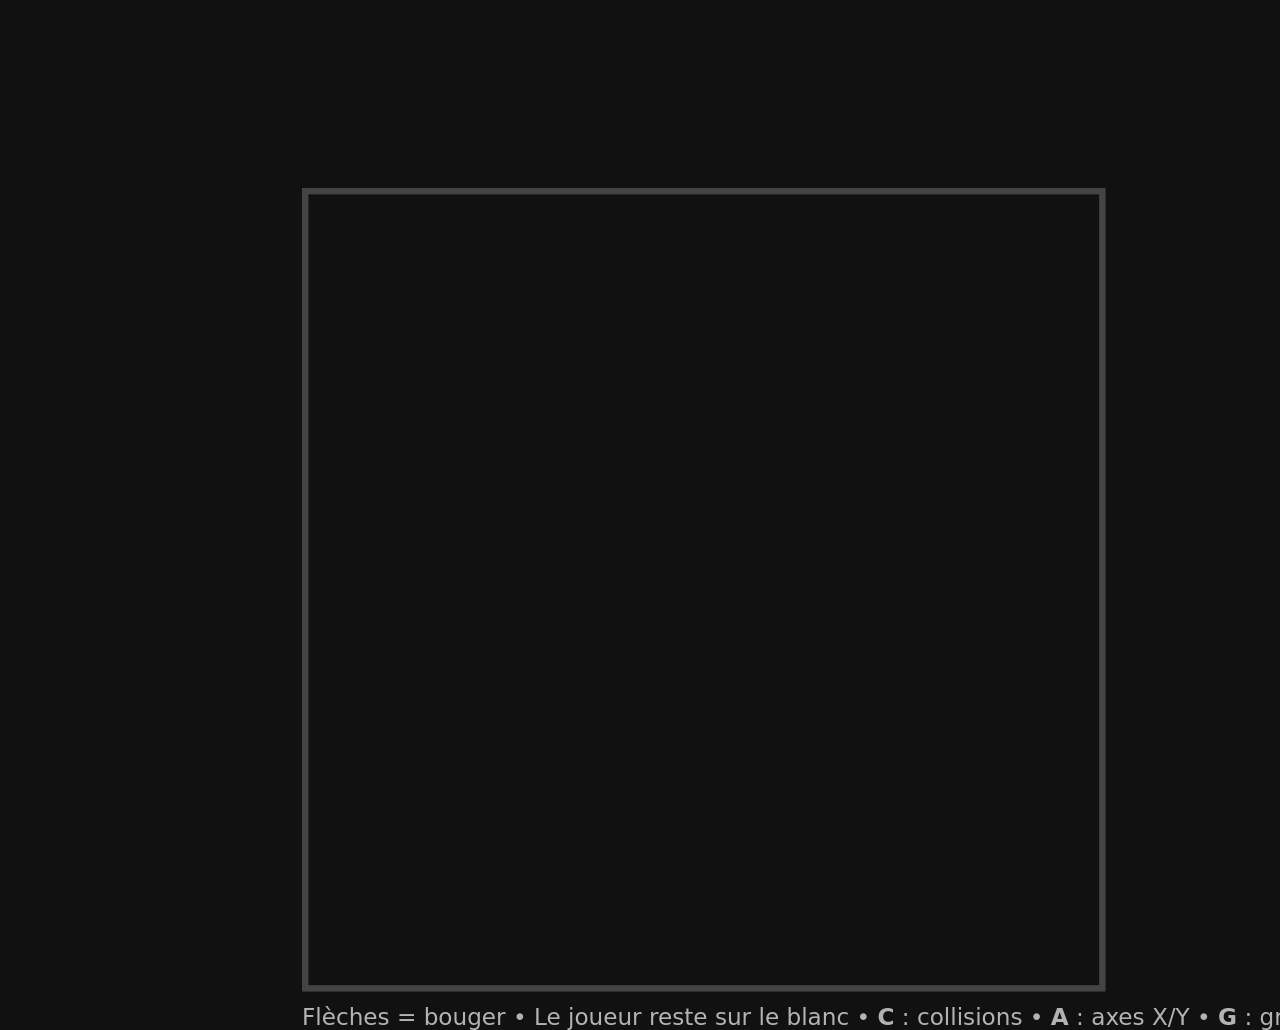
==== index.html @ ee104a18 "Create index.html" ====
<!DOCTYPE html>
<html lang="fr">
<head>
  <meta charset="UTF-8" />
  <meta name="viewport" content="width=device-width,initial-scale=1,maximum-scale=1,user-scalable=no"/>
  <title>Petit jeu vue du haut (collisions + patrouille + victoire/defaite)</title>
  <style>
    :root { --W: 500px; --H: 500px; }
    * { box-sizing: border-box; }
    body {
      margin: 0; background:#111; min-height:100vh;
      display:grid; place-items:center; color:#ddd; font-family:system-ui,sans-serif;
      /* évite les sélections/zooms intempestifs sur mobile */
      -webkit-user-select: none; user-select: none;
      touch-action: none;
    }

    /* --- Mise à l'échelle responsive --- */
    .wrapper { width:100vw; height:100vh; display:grid; place-items:center; }
    .scale-holder { transform-origin: top left; position: relative; }

    #game-area {
      width: var(--W); height: var(--H);
      background-image: url('carte.png');
      background-size: 100% 100%;
      position: relative; border: 4px solid #444; overflow: hidden;
    }
    .character {
      position: absolute; background-size: contain; background-repeat: no-repeat; background-position: center;
      will-change: transform;
    }
    #player { width: 50px; height: 50px; background-image: url('personnage.png'); }
    #bandit { width: 70px; height: 70px; background-image: url('bandits.png'); }

    /* Overlays debug */
    .overlay { position:absolute; inset:0; pointer-events:none; }
    #collision-preview { mix-blend-mode: screen; opacity:0; transition:opacity .15s; }
    #collision-preview.on { opacity:.85; }
    #axes { opacity:0; transition:opacity .15s; }
    #axes.on { opacity:.9; }
    #legend { margin-top:.5rem; opacity:.8; font-size:.9rem; text-align:center; }

    /* Modals */
    .modal-backdrop{
      position:absolute; inset:0; background:rgba(0,0,0,.6);
      display:none; align-items:center; justify-content:center; z-index:10;
    }
    .modal{
      width:min(420px, 92%);
      background:#1f1f1f; color:#eee; border:1px solid #333; border-radius:14px;
      padding:18px 16px; box-shadow:0 10px 30px rgba(0,0,0,.4);
    }
    .modal h3{ margin:0 0 8px; font-size:1.15rem; }
    .modal p{ margin:.5rem 0 1rem; line-height:1.3; }
    .modal .actions{ display:flex; gap:.5rem; justify-content:flex-end; }
    .btn{
      appearance:none; border:none; border-radius:10px; padding:10px 14px; cursor:pointer;
      background:#2e2e2e; color:#eee;
    }
    .btn.primary{ background:#2b6cb0; }
    .btn[href]{ text-decoration:none; display:inline-block; }
    .btn:focus{ outline:2px solid #6ca0ff; outline-offset:2px; }
    .show{ display:flex !important; }

    /* --- D-pad mobile --- */
    #mobile-controls{
      position:absolute; left:8px; bottom:8px; display:flex; gap:6px; z-index:5;
      user-select:none; touch-action:none;
    }
    .pad {
      width:54px; height:54px; border-radius:12px; border:1px solid #444;
      background:#222; color:#eee; font-size:22px; line-height:1;
      display:flex; align-items:center; justify-content:center;
    }
    @media (pointer:fine) { /* cache sur desktop/souris */
      #mobile-controls { display:none !important; }
    }
  </style>
</head>
<body>
  <div class="wrapper">
    <div id="scale-holder" class="scale-holder">
      <div id="game-area">
        <div id="player" class="character" aria-label="joueur"></div>
        <div id="bandit" class="character" aria-label="bandit"></div>

        <!-- Overlays -->
        <canvas id="collision-preview" class="overlay" width="500" height="500"></canvas>
        <canvas id="axes" class="overlay" width="500" height="500"></canvas>

        <!-- WIN MODAL -->
        <div id="win-wrap" class="modal-backdrop" role="dialog" aria-modal="true" aria-labelledby="win-title">
          <div class="modal">
            <h3 id="win-title">Congratulations!</h3>
            <p>
              You found the stone before the bandits caught you — you win!<br/>
              If you want to read the full story of the stone - La pierre -, click below to read the comic for free on this site.
              Feel free to visit our NFTs online shop!
            </p>
            <div class="actions">
              <a class="btn primary" target="_blank" rel="noopener"
                 href="https://louphi1987.github.io/Site_de_Louphi/">Visit the site</a>
              <button id="win-cancel" class="btn">Cancel</button>
            </div>
          </div>
        </div>

        <!-- LOSE MODAL -->
        <div id="lose-wrap" class="modal-backdrop" role="dialog" aria-modal="true" aria-labelledby="lose-title">
          <div class="modal">
            <h3 id="lose-title">You are trapped!</h3>
            <p>Try again!</p>
            <div class="actions">
              <button id="lose-restart" class="btn primary">Restart</button>
            </div>
          </div>
        </div>

        <!-- D-pad mobile -->
        <div id="mobile-controls" aria-label="mobile controls">
          <button class="pad" data-key="ArrowLeft">◀</button>
          <div style="display:flex;flex-direction:column;gap:6px;">
            <button class="pad" data-key="ArrowUp">▲</button>
            <button class="pad" data-key="ArrowDown">▼</button>
          </div>
          <button class="pad" data-key="ArrowRight">▶</button>
        </div>
      </div>

      <div id="legend">
        Flèches = bouger • Le joueur reste sur le blanc •
        <b>C</b> : collisions • <b>A</b> : axes X/Y • <b>G</b> : grille 50 px
      </div>
    </div>
  </div>

<script>
  // --- Mise à l'échelle responsive (affichage) ---
  const holder = document.getElementById('scale-holder');
  function fit(){
    const vw = window.innerWidth, vh = window.innerHeight;
    const scale = Math.min(vw/500, (vh)/560); // 500 jeu + ~60 légende
    holder.style.transform = `scale(${scale})`;
  }
  window.addEventListener('resize', fit);
  fit();

  const player  = document.getElementById('player');
  const bandit  = document.getElementById('bandit');
  const game    = document.getElementById('game-area');

  const preview = document.getElementById('collision-preview');
  const pctx    = preview.getContext('2d', { willReadFrequently:true });

  // Modals
  const winWrap  = document.getElementById('win-wrap');
  const winCancel= document.getElementById('win-cancel');
  const loseWrap = document.getElementById('lose-wrap');
  const loseBtn  = document.getElementById('lose-restart');

  const AREA_W = game.clientWidth, AREA_H = game.clientHeight;
  const PLAYER_W = player.clientWidth, PLAYER_H = player.clientHeight;
  const BANDIT_W = bandit.clientWidth, BANDIT_H = bandit.clientHeight;

  // --- RÉGLAGES ---
  // Spawn du joueur (coin haut-gauche du sprite)
  const SPAWN = { x: 48, y: 88 };

  // Patrouille horizontale du bandit (coordonnées CENTRE du bandit)
  const PATROL = { x1: 180, x2: 360, y: 430 }; // ajuste si besoin

  // Zone de victoire (rectangle près de la croix rouge)
  const GOAL = { x: 450, y: 365, w: 46, h: 110 };

  const playerSpeed = 3.5;
  const banditSpeed = 2;
  const whiteThreshold = 200;

  // --- ÉTATS ---
  let x = SPAWN.x, y = SPAWN.y; // joueur
  const clamp = (v,a,b)=>Math.max(a,Math.min(v,b));

  // conversion centre -> coin haut-gauche + clamp bords
  const targetLeft  = ()=> clamp(PATROL.x1 - BANDIT_W/2, 0, AREA_W - BANDIT_W);
  const targetRight = ()=> clamp(PATROL.x2 - BANDIT_W/2, 0, AREA_W - BANDIT_W);
  const targetY     = ()=> clamp(PATROL.y  - BANDIT_H/2, 0, AREA_H - BANDIT_H);

  let bx = targetLeft();
  let by = targetY();
  let bdir = 1; // +1 → droite, -1 → gauche

  const keys = new Set();
  let pixels = null, stride = AREA_W * 4;
  let gamePaused = false; // pour bloquer la boucle lors d'un modal

  // --- Touch controls (D-pad) ---
  const pads = document.querySelectorAll('.pad');
  function press(k){ keys.add(k); }
  function release(k){ keys.delete(k); }
  pads.forEach(btn=>{
    const k = btn.dataset.key;
    // tactile
    btn.addEventListener('touchstart', e=>{ e.preventDefault(); if(!gamePaused) press(k); }, {passive:false});
    btn.addEventListener('touchend',   e=>{ e.preventDefault(); release(k); }, {passive:false});
    btn.addEventListener('touchcancel',e=>{ e.preventDefault(); release(k); }, {passive:false});
    // clic (utile sur desktop pour tester)
    btn.addEventListener('mousedown', e=>{ e.preventDefault(); if(!gamePaused) press(k); });
    btn.addEventListener('mouseup',   e=>{ e.preventDefault(); release(k); });
    btn.addEventListener('mouseleave',e=>{ e.preventDefault(); release(k); });
  });

  // --- Charger carte collision ---
  const collImg = new Image();
  collImg.crossOrigin = 'anonymous';
  collImg.src = 'carte-collision.png';
  collImg.onload = () => {
    pctx.clearRect(0,0,AREA_W,AREA_H);
    pctx.drawImage(collImg, 0, 0, AREA_W, AREA_H);
    try {
      const img = pctx.getImageData(0,0,AREA_W,AREA_H);
      pixels = img.data; stride = AREA_W * 4;
    } catch(e){ pixels = null; }
    requestAnimationFrame(loop);
  };

  // --- Collisions utilitaires ---
  function isWhitePixel(px, py){
    if (px<0||py<0||px>=AREA_W||py>=AREA_H) return false;
    if (!pixels) return true;
    const i=(py|0)*stride+(px|0)*4;
    const r=pixels[i], g=pixels[i+1], b=pixels[i+2], a=pixels[i+3];
    return (r>=whiteThreshold && g>=whiteThreshold && b>=whiteThreshold && a>0);
  }
  function rectWalkable(nx, ny, w, h){
    const pts = [
      [nx+2, ny+2], [nx+w-3, ny+2], [nx+2, ny+h-3], [nx+w-3, ny+h-3],
      [nx+w/2, ny+2], [nx+w/2, ny+h-3], [nx+2, ny+h/2], [nx+w-3, ny+h/2],
      [nx+w/2, ny+h/2]
    ];
    for (const [px,py] of pts) if (!isWhitePixel(px,py)) return false;
    return true;
  }
  function tryMoveRect(curX, curY, w, h, oldX, oldY){
    if (rectWalkable(curX, curY, w, h)) return [curX, curY];
    if (rectWalkable(curX, oldY, w, h)) return [curX, oldY];
    if (rectWalkable(oldX, curY, w, h)) return [oldX, curY];
    return [oldX, oldY];
  }
  function rectsOverlap(ax,ay,aw,ah,bx,by,bw,bh){
    return ax < bx + bw && ax + aw > bx && ay < by + bh && ay + ah > by;
  }

  // --- Clavier + debug collisions (C) ---
  document.addEventListener('keydown', e=>{
    if (['ArrowUp','ArrowDown','ArrowLeft','ArrowRight'].includes(e.key)){
      e.preventDefault(); if(!gamePaused) keys.add(e.key);
    }
    if (e.key.toLowerCase()==='c') preview.classList.toggle('on');
    if (e.key.toLowerCase()==='a') toggleAxes();
    if (e.key.toLowerCase()==='g') toggleGrid();
  }, {passive:false});
  document.addEventListener('keyup', e=>keys.delete(e.key));

  // Fermeture modals
  winCancel.addEventListener('click', ()=>{ winWrap.classList.remove('show'); gamePaused=false; requestAnimationFrame(loop); });
  loseBtn.addEventListener('click', ()=>{
    loseWrap.classList.remove('show');
    // respawn joueur
    x = SPAWN.x; y = SPAWN.y;
    player.style.transform = `translate(${x}px, ${y}px)`;
    gamePaused=false; requestAnimationFrame(loop);
  });

  // --- Boucle ---
  let last = performance.now();
  function loop(now){
    if (gamePaused) return; // stop updates pendant un modal

    const dt = Math.min(32, now-last); last = now;

    // Joueur
    let nx = x, ny = y;
    if (keys.has('ArrowUp'))    ny -= playerSpeed;
    if (keys.has('ArrowDown'))  ny += playerSpeed;
    if (keys.has('ArrowLeft'))  nx -= playerSpeed;
    if (keys.has('ArrowRight')) nx += playerSpeed;
    nx = clamp(nx, 0, AREA_W-PLAYER_W);
    ny = clamp(ny, 0, AREA_H-PLAYER_H);
    [x,y] = tryMoveRect(nx, ny, PLAYER_W, PLAYER_H, x, y);
    player.style.transform = `translate(${x}px, ${y}px)`;

    // Victoire ? (entrée dans la zone)
    if (rectsOverlap(x,y,PLAYER_W,PLAYER_H, GOAL.x,GOAL.y,GOAL.w,GOAL.h)){
      winWrap.classList.add('show'); gamePaused=true;
      return; // on stoppe ici
    }

    // Bandit: patrouille horizontale simple
    const L = targetLeft(), R = targetRight(), TY = targetY();
    by = TY;

    let nbx = bx + bdir * banditSpeed;
    [bx, by] = tryMoveRect(nbx, by, BANDIT_W, BANDIT_H, bx, by);

    if (bdir > 0 && bx >= R - 1) { bx = R; bdir = -1; }
    if (bdir < 0 && bx <= L + 1) { bx = L; bdir =  1; }
    if (!rectWalkable(bx, by, BANDIT_W, BANDIT_H)) { bdir *= -1; }

    bandit.style.transform = `translate(${bx}px, ${by}px)`;

    // Défaite ? (collision joueur ↔ bandit)
    if (rectsOverlap(x,y,PLAYER_W,PLAYER_H, bx,by,BANDIT_W,BANDIT_H)){
      loseWrap.classList.add('show'); gamePaused=true;
      return;
    }

    requestAnimationFrame(loop);
  }

  // position initiale visible
  player.style.transform = `translate(${x}px, ${y}px)`;
  bandit.style.transform = `translate(${bx}px, ${by}px)`;

  // ------- Axes/Grille (facultatif) -------
  const axesCv  = document.getElementById('axes');
  const actx    = axesCv.getContext('2d');
  let showAxes=false, showGrid=false;
  function drawAxes(){
    actx.clearRect(0,0,AREA_W,AREA_H);
    if (showGrid){
      actx.globalAlpha = .35; actx.lineWidth = 1; actx.strokeStyle='#888';
      for (let i=50;i<AREA_W;i+=50){ actx.beginPath(); actx.moveTo(i,0); actx.lineTo(i,AREA_H); actx.stroke();
                                     actx.beginPath(); actx.moveTo(0,i); actx.lineTo(AREA_W,i); actx.stroke(); }
      actx.globalAlpha = 1;
    }
    if (showAxes){
      actx.strokeStyle='#fff'; actx.lineWidth=2;
      actx.beginPath(); actx.moveTo(0, AREA_H-1); actx.lineTo(AREA_W, AREA_H-1); actx.stroke(); // X
      actx.beginPath(); actx.moveTo(1, 0); actx.lineTo(1, AREA_H); actx.stroke(); // Y
      actx.fillStyle='#fff'; actx.font='10px system-ui';
      for (let i=0;i<=500;i+=50){
        actx.beginPath(); actx.moveTo(i, AREA_H-6); actx.lineTo(i, AREA_H); actx.stroke(); actx.fillText(String(i), Math.max(0,i-8), AREA_H-8);
        actx.beginPath(); actx.moveTo(0, i); actx.lineTo(6, i); actx.stroke(); if (i>0) actx.fillText(String(i), 8, Math.min(AREA_H-2, i+10));
      }
    }
    axesCv.classList.toggle('on', showAxes||showGrid);
  }
  function toggleAxes(){ showAxes=!showAxes; drawAxes(); }
  function toggleGrid(){ showGrid=!showGrid; drawAxes(); }
  drawAxes();
</script>
</body>
</html>
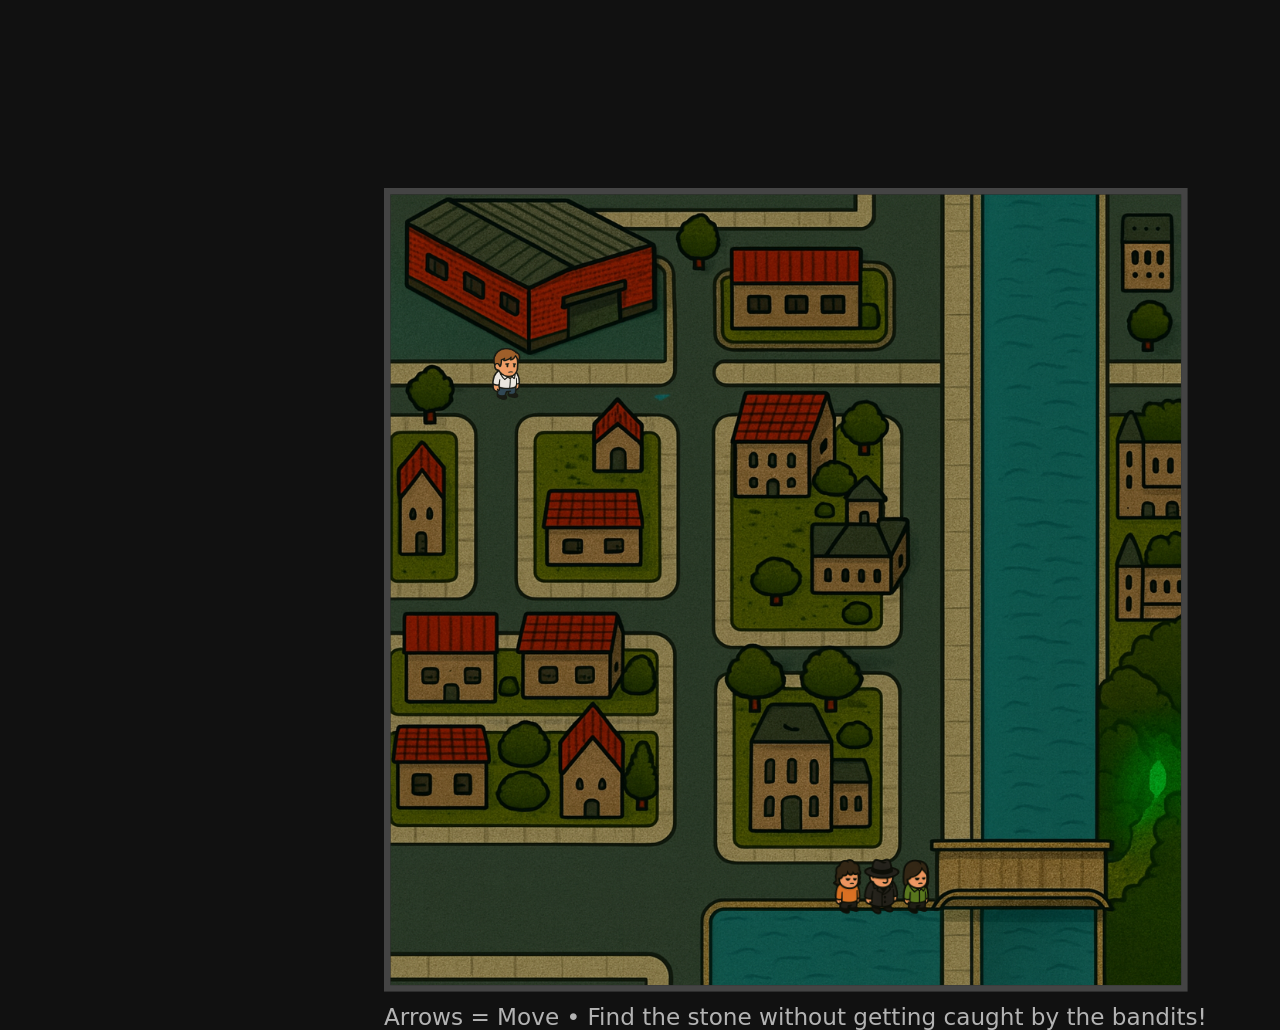
==== commit 91a27ce7: "Update index.html Goals changed" ====
--- a/index.html
+++ b/index.html
@@ -128,8 +128,7 @@
       </div>
 
       <div id="legend">
-        Flèches = bouger • Le joueur reste sur le blanc •
-        <b>C</b> : collisions • <b>A</b> : axes X/Y • <b>G</b> : grille 50 px
+        Arrows = Move • Find the stone without getting caught by the bandits!
       </div>
     </div>
   </div>
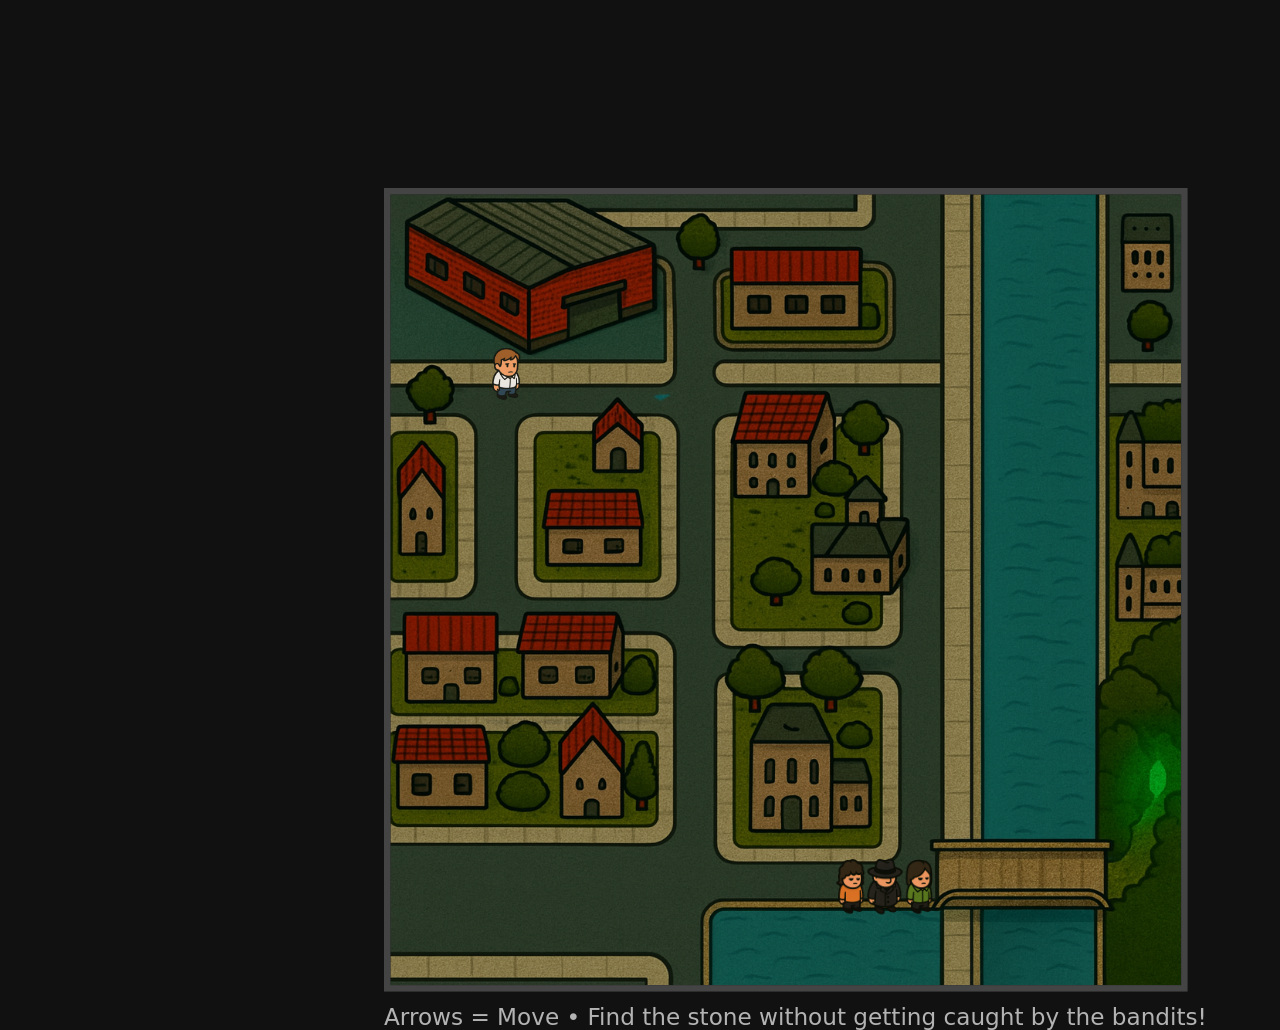
==== commit 24f74fcb: "Update index.html Change title" ====
--- a/index.html
+++ b/index.html
@@ -3,7 +3,7 @@
 <head>
   <meta charset="UTF-8" />
   <meta name="viewport" content="width=device-width,initial-scale=1,maximum-scale=1,user-scalable=no"/>
-  <title>Petit jeu vue du haut (collisions + patrouille + victoire/defaite)</title>
+  <title>Loufisartgame - La pierre (The stone)</title>
   <style>
     :root { --W: 500px; --H: 500px; }
     * { box-sizing: border-box; }
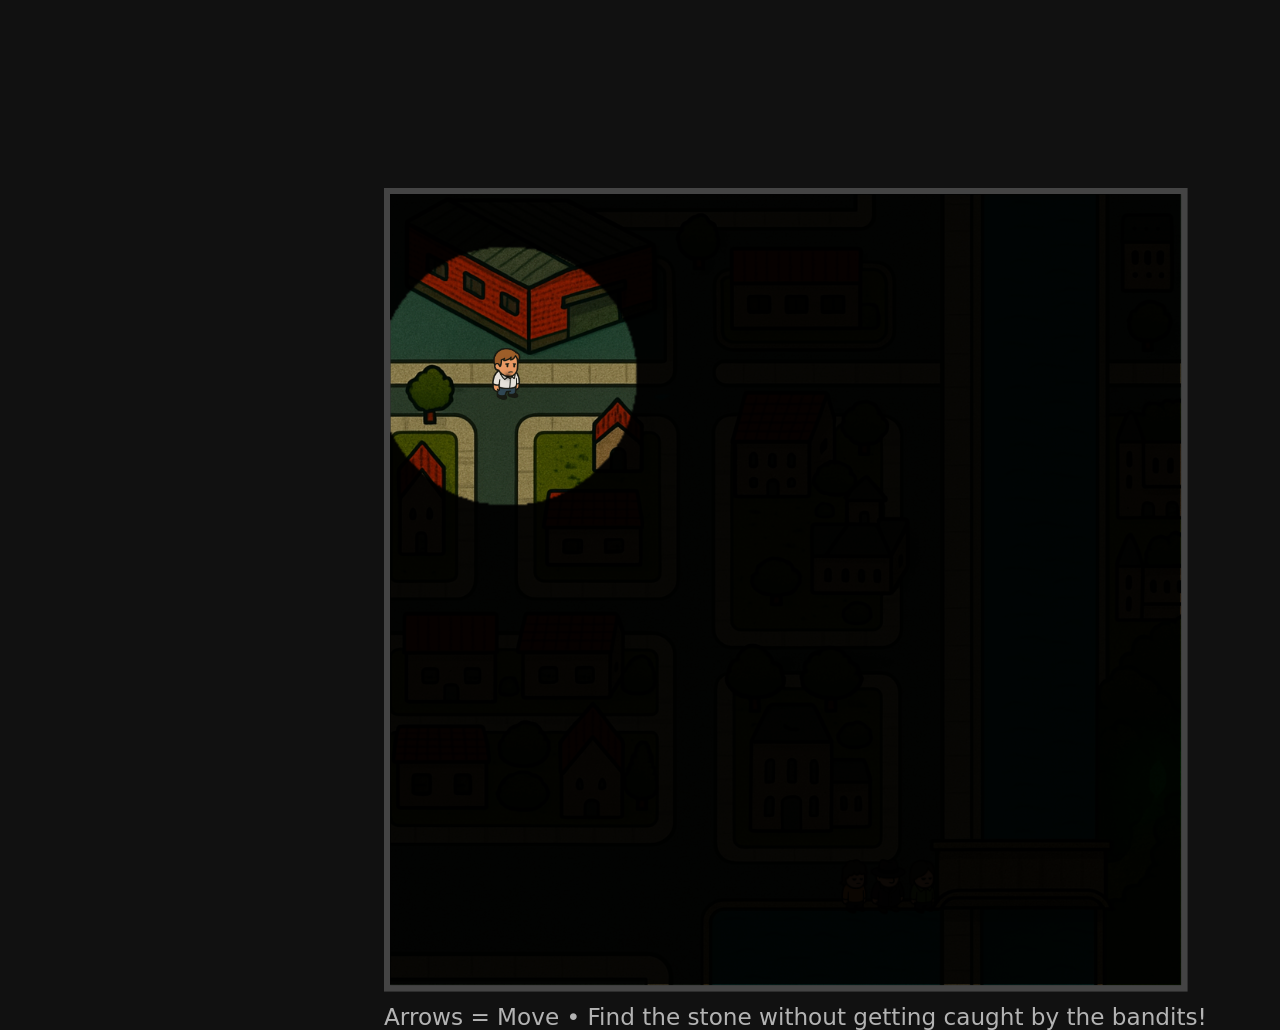
==== commit 34689bb4: "Update index.html" ====
--- a/index.html
+++ b/index.html
@@ -3,78 +3,201 @@
 <head>
   <meta charset="UTF-8" />
   <meta name="viewport" content="width=device-width,initial-scale=1,maximum-scale=1,user-scalable=no"/>
-  <title>Loufisartgame - La pierre (The stone)</title>
+  <title>Loufisartgame - La pierre</title>
   <style>
-    :root { --W: 500px; --H: 500px; }
-    * { box-sizing: border-box; }
-    body {
-      margin: 0; background:#111; min-height:100vh;
-      display:grid; place-items:center; color:#ddd; font-family:system-ui,sans-serif;
-      /* évite les sélections/zooms intempestifs sur mobile */
-      -webkit-user-select: none; user-select: none;
-      touch-action: none;
-    }
-
-    /* --- Mise à l'échelle responsive --- */
-    .wrapper { width:100vw; height:100vh; display:grid; place-items:center; }
-    .scale-holder { transform-origin: top left; position: relative; }
-
-    #game-area {
-      width: var(--W); height: var(--H);
-      background-image: url('carte.png');
-      background-size: 100% 100%;
-      position: relative; border: 4px solid #444; overflow: hidden;
-    }
-    .character {
-      position: absolute; background-size: contain; background-repeat: no-repeat; background-position: center;
-      will-change: transform;
-    }
-    #player { width: 50px; height: 50px; background-image: url('personnage.png'); }
-    #bandit { width: 70px; height: 70px; background-image: url('bandits.png'); }
-
-    /* Overlays debug */
-    .overlay { position:absolute; inset:0; pointer-events:none; }
-    #collision-preview { mix-blend-mode: screen; opacity:0; transition:opacity .15s; }
-    #collision-preview.on { opacity:.85; }
-    #axes { opacity:0; transition:opacity .15s; }
-    #axes.on { opacity:.9; }
-    #legend { margin-top:.5rem; opacity:.8; font-size:.9rem; text-align:center; }
-
-    /* Modals */
-    .modal-backdrop{
-      position:absolute; inset:0; background:rgba(0,0,0,.6);
-      display:none; align-items:center; justify-content:center; z-index:10;
-    }
-    .modal{
-      width:min(420px, 92%);
-      background:#1f1f1f; color:#eee; border:1px solid #333; border-radius:14px;
-      padding:18px 16px; box-shadow:0 10px 30px rgba(0,0,0,.4);
-    }
-    .modal h3{ margin:0 0 8px; font-size:1.15rem; }
-    .modal p{ margin:.5rem 0 1rem; line-height:1.3; }
-    .modal .actions{ display:flex; gap:.5rem; justify-content:flex-end; }
-    .btn{
-      appearance:none; border:none; border-radius:10px; padding:10px 14px; cursor:pointer;
-      background:#2e2e2e; color:#eee;
-    }
-    .btn.primary{ background:#2b6cb0; }
-    .btn[href]{ text-decoration:none; display:inline-block; }
-    .btn:focus{ outline:2px solid #6ca0ff; outline-offset:2px; }
-    .show{ display:flex !important; }
-
-    /* --- D-pad mobile --- */
-    #mobile-controls{
-      position:absolute; left:8px; bottom:8px; display:flex; gap:6px; z-index:5;
-      user-select:none; touch-action:none;
-    }
-    .pad {
-      width:54px; height:54px; border-radius:12px; border:1px solid #444;
-      background:#222; color:#eee; font-size:22px; line-height:1;
-      display:flex; align-items:center; justify-content:center;
-    }
-    @media (pointer:fine) { /* cache sur desktop/souris */
-      #mobile-controls { display:none !important; }
-    }
+  :root {
+    --W: 500px;
+    --H: 500px;
+  }
+
+  * {
+    box-sizing: border-box;
+  }
+
+  body {
+    margin: 0;
+    background: #111;
+    min-height: 100vh;
+    display: grid;
+    place-items: center;
+    color: #ddd;
+    font-family: system-ui, sans-serif;
+    -webkit-user-select: none;
+    user-select: none;
+    touch-action: none;
+  }
+
+  .wrapper {
+    width: 100vw;
+    height: 100vh;
+    display: grid;
+    place-items: center;
+  }
+
+  .scale-holder {
+    transform-origin: top left;
+    position: relative;
+  }
+
+  #game-area {
+    width: var(--W);
+    height: var(--H);
+    background-image: url('carte.png');
+    background-size: 100% 100%;
+    position: relative;
+    border: 4px solid #444;
+    overflow: hidden;
+  }
+
+  .character {
+    position: absolute;
+    background-size: contain;
+    background-repeat: no-repeat;
+    background-position: center;
+    will-change: transform;
+  }
+
+  #player {
+    width: 50px;
+    height: 50px;
+    background-image: url('personnage.png');
+  }
+
+  #bandit {
+    width: 70px;
+    height: 70px;
+    background-image: url('bandits.png');
+  }
+
+  /* --- Brouillard de guerre --- */
+  #fog {
+    position: absolute;
+    inset: 0;
+    width: 100%;
+    height: 100%;
+    z-index: 6; /* au-dessus de la carte et des sprites */
+    pointer-events: none;
+  }
+
+  /* Overlays debug */
+  .overlay {
+    position: absolute;
+    inset: 0;
+    pointer-events: none;
+  }
+
+  #collision-preview {
+    mix-blend-mode: screen;
+    opacity: 0;
+    transition: opacity .15s;
+  }
+
+  #collision-preview.on { opacity: .85; }
+
+  #axes {
+    opacity: 0;
+    transition: opacity .15s;
+  }
+
+  #axes.on { opacity: .9; }
+
+  #legend {
+    margin-top: .5rem;
+    opacity: .8;
+    font-size: .9rem;
+    text-align: center;
+  }
+
+  /* Modals */
+  .modal-backdrop {
+    position: absolute;
+    inset: 0;
+    background: rgba(0, 0, 0, .6);
+    display: none;
+    align-items: center;
+    justify-content: center;
+    z-index: 10;
+  }
+
+  .modal {
+    width: min(420px, 92%);
+    background: #1f1f1f;
+    color: #eee;
+    border: 1px solid #333;
+    border-radius: 14px;
+    padding: 18px 16px;
+    box-shadow: 0 10px 30px rgba(0, 0, 0, .4);
+  }
+
+  .modal h3 {
+    margin: 0 0 8px;
+    font-size: 1.15rem;
+  }
+
+  .modal p {
+    margin: .5rem 0 1rem;
+    line-height: 1.3;
+  }
+
+  .modal .actions {
+    display: flex;
+    gap: .5rem;
+    justify-content: flex-end;
+  }
+
+  .btn {
+    appearance: none;
+    border: none;
+    border-radius: 10px;
+    padding: 10px 14px;
+    cursor: pointer;
+    background: #2e2e2e;
+    color: #eee;
+  }
+
+  .btn.primary { background: #2b6cb0; }
+
+  .btn[href] {
+    text-decoration: none;
+    display: inline-block;
+  }
+
+  .btn:focus {
+    outline: 2px solid #6ca0ff;
+    outline-offset: 2px;
+  }
+
+  .show { display: flex !important; }
+
+  /* --- D-pad mobile --- */
+  #mobile-controls {
+    position: absolute;
+    left: 8px;
+    bottom: 8px;
+    display: flex;
+    gap: 6px;
+    z-index: 5;
+    user-select: none;
+    touch-action: none;
+  }
+
+  .pad {
+    width: 54px;
+    height: 54px;
+    border-radius: 12px;
+    border: 1px solid #444;
+    background: #222;
+    color: #eee;
+    font-size: 22px;
+    line-height: 1;
+    display: flex;
+    align-items: center;
+    justify-content: center;
+  }
+
+  @media (pointer: fine) {
+    #mobile-controls { display: none !important; }
+  }
   </style>
 </head>
 <body>
@@ -84,31 +207,32 @@
         <div id="player" class="character" aria-label="joueur"></div>
         <div id="bandit" class="character" aria-label="bandit"></div>
 
+        <!-- Canvas du brouillard -->
+        <canvas id="fog" width="500" height="500"></canvas>
+
         <!-- Overlays -->
         <canvas id="collision-preview" class="overlay" width="500" height="500"></canvas>
         <canvas id="axes" class="overlay" width="500" height="500"></canvas>
 
         <!-- WIN MODAL -->
-        <div id="win-wrap" class="modal-backdrop" role="dialog" aria-modal="true" aria-labelledby="win-title">
+        <div id="win-wrap" class="modal-backdrop" role="dialog" aria-modal="true">
           <div class="modal">
-            <h3 id="win-title">Congratulations!</h3>
+            <h3>Congratulations!</h3>
             <p>
               You found the stone before the bandits caught you — you win!<br/>
-              If you want to read the full story of the stone - La pierre -, click below to read the comic for free on this site.
-              Feel free to visit our NFTs online shop!
+              Click below to read the comic for free on the website.
             </p>
             <div class="actions">
-              <a class="btn primary" target="_blank" rel="noopener"
-                 href="https://louphi1987.github.io/Site_de_Louphi/">Visit the site</a>
+              <a class="btn primary" target="_blank" href="https://louphi1987.github.io/Site_de_Louphi/">Visit the site</a>
               <button id="win-cancel" class="btn">Cancel</button>
             </div>
           </div>
         </div>
 
         <!-- LOSE MODAL -->
-        <div id="lose-wrap" class="modal-backdrop" role="dialog" aria-modal="true" aria-labelledby="lose-title">
+        <div id="lose-wrap" class="modal-backdrop" role="dialog" aria-modal="true">
           <div class="modal">
-            <h3 id="lose-title">You are trapped!</h3>
+            <h3>You are trapped!</h3>
             <p>Try again!</p>
             <div class="actions">
               <button id="lose-restart" class="btn primary">Restart</button>
@@ -117,7 +241,7 @@
         </div>
 
         <!-- D-pad mobile -->
-        <div id="mobile-controls" aria-label="mobile controls">
+        <div id="mobile-controls">
           <button class="pad" data-key="ArrowLeft">◀</button>
           <div style="display:flex;flex-direction:column;gap:6px;">
             <button class="pad" data-key="ArrowUp">▲</button>
@@ -134,11 +258,11 @@
   </div>
 
 <script>
-  // --- Mise à l'échelle responsive (affichage) ---
+  // --- Mise à l'échelle responsive ---
   const holder = document.getElementById('scale-holder');
   function fit(){
     const vw = window.innerWidth, vh = window.innerHeight;
-    const scale = Math.min(vw/500, (vh)/560); // 500 jeu + ~60 légende
+    const scale = Math.min(vw/500, (vh)/560);
     holder.style.transform = `scale(${scale})`;
   }
   window.addEventListener('resize', fit);
@@ -161,54 +285,64 @@
   const PLAYER_W = player.clientWidth, PLAYER_H = player.clientHeight;
   const BANDIT_W = bandit.clientWidth, BANDIT_H = bandit.clientHeight;
 
-  // --- RÉGLAGES ---
-  // Spawn du joueur (coin haut-gauche du sprite)
   const SPAWN = { x: 48, y: 88 };
-
-  // Patrouille horizontale du bandit (coordonnées CENTRE du bandit)
-  const PATROL = { x1: 180, x2: 360, y: 430 }; // ajuste si besoin
-
-  // Zone de victoire (rectangle près de la croix rouge)
+  const PATROL = { x1: 180, x2: 360, y: 430 };
   const GOAL = { x: 450, y: 365, w: 46, h: 110 };
 
   const playerSpeed = 3.5;
   const banditSpeed = 2;
   const whiteThreshold = 200;
 
-  // --- ÉTATS ---
-  let x = SPAWN.x, y = SPAWN.y; // joueur
+  let x = SPAWN.x, y = SPAWN.y;
   const clamp = (v,a,b)=>Math.max(a,Math.min(v,b));
 
-  // conversion centre -> coin haut-gauche + clamp bords
   const targetLeft  = ()=> clamp(PATROL.x1 - BANDIT_W/2, 0, AREA_W - BANDIT_W);
   const targetRight = ()=> clamp(PATROL.x2 - BANDIT_W/2, 0, AREA_W - BANDIT_W);
   const targetY     = ()=> clamp(PATROL.y  - BANDIT_H/2, 0, AREA_H - BANDIT_H);
 
-  let bx = targetLeft();
-  let by = targetY();
-  let bdir = 1; // +1 → droite, -1 → gauche
+  let bx = targetLeft(), by = targetY(), bdir = 1;
 
   const keys = new Set();
   let pixels = null, stride = AREA_W * 4;
-  let gamePaused = false; // pour bloquer la boucle lors d'un modal
-
-  // --- Touch controls (D-pad) ---
+  let gamePaused = false;
+
+  // --- Brouillard de guerre ---
+  const fog = document.getElementById('fog');
+  const fctx = fog.getContext('2d');
+  fog.width = AREA_W;
+  fog.height = AREA_H;
+  const fogColor = 'rgba(0, 0, 0, 0.95)';
+  const revealRadius = 80;
+
+  function drawFog(){
+    const cx = x + PLAYER_W/2;
+    const cy = y + PLAYER_H/2;
+    const gradient = fctx.createRadialGradient(cx, cy, 0, cx, cy, revealRadius);
+    gradient.addColorStop(0, 'rgba(0,0,0,0)');
+    gradient.addColorStop(1, fogColor);
+
+    fctx.globalCompositeOperation = 'destination-out';
+    fctx.beginPath();
+    fctx.fillStyle = gradient;
+    fctx.arc(cx, cy, revealRadius, 0, Math.PI*2);
+    fctx.fill();
+    fctx.globalCompositeOperation = 'source-over';
+  }
+
+  fctx.fillStyle = fogColor;
+  fctx.fillRect(0,0,AREA_W,AREA_H);
+
+  // --- Contrôles tactiles ---
   const pads = document.querySelectorAll('.pad');
   function press(k){ keys.add(k); }
   function release(k){ keys.delete(k); }
   pads.forEach(btn=>{
     const k = btn.dataset.key;
-    // tactile
     btn.addEventListener('touchstart', e=>{ e.preventDefault(); if(!gamePaused) press(k); }, {passive:false});
-    btn.addEventListener('touchend',   e=>{ e.preventDefault(); release(k); }, {passive:false});
-    btn.addEventListener('touchcancel',e=>{ e.preventDefault(); release(k); }, {passive:false});
-    // clic (utile sur desktop pour tester)
-    btn.addEventListener('mousedown', e=>{ e.preventDefault(); if(!gamePaused) press(k); });
-    btn.addEventListener('mouseup',   e=>{ e.preventDefault(); release(k); });
-    btn.addEventListener('mouseleave',e=>{ e.preventDefault(); release(k); });
+    btn.addEventListener('touchend', e=>{ e.preventDefault(); release(k); }, {passive:false});
   });
 
-  // --- Charger carte collision ---
+  // --- Charger carte de collision ---
   const collImg = new Image();
   collImg.crossOrigin = 'anonymous';
   collImg.src = 'carte-collision.png';
@@ -222,7 +356,7 @@
     requestAnimationFrame(loop);
   };
 
-  // --- Collisions utilitaires ---
+  // --- Fonctions de collision ---
   function isWhitePixel(px, py){
     if (px<0||py<0||px>=AREA_W||py>=AREA_H) return false;
     if (!pixels) return true;
@@ -249,104 +383,68 @@
     return ax < bx + bw && ax + aw > bx && ay < by + bh && ay + ah > by;
   }
 
-  // --- Clavier + debug collisions (C) ---
+  // --- Clavier ---
   document.addEventListener('keydown', e=>{
     if (['ArrowUp','ArrowDown','ArrowLeft','ArrowRight'].includes(e.key)){
       e.preventDefault(); if(!gamePaused) keys.add(e.key);
     }
-    if (e.key.toLowerCase()==='c') preview.classList.toggle('on');
-    if (e.key.toLowerCase()==='a') toggleAxes();
-    if (e.key.toLowerCase()==='g') toggleGrid();
-  }, {passive:false});
+  });
   document.addEventListener('keyup', e=>keys.delete(e.key));
 
-  // Fermeture modals
+  // --- Fermeture modals ---
   winCancel.addEventListener('click', ()=>{ winWrap.classList.remove('show'); gamePaused=false; requestAnimationFrame(loop); });
   loseBtn.addEventListener('click', ()=>{
     loseWrap.classList.remove('show');
-    // respawn joueur
     x = SPAWN.x; y = SPAWN.y;
     player.style.transform = `translate(${x}px, ${y}px)`;
+    fctx.fillStyle = fogColor; fctx.fillRect(0,0,AREA_W,AREA_H); // remet le brouillard
     gamePaused=false; requestAnimationFrame(loop);
   });
 
   // --- Boucle ---
   let last = performance.now();
   function loop(now){
-    if (gamePaused) return; // stop updates pendant un modal
-
+    if (gamePaused) return;
     const dt = Math.min(32, now-last); last = now;
 
-    // Joueur
     let nx = x, ny = y;
-    if (keys.has('ArrowUp'))    ny -= playerSpeed;
-    if (keys.has('ArrowDown'))  ny += playerSpeed;
-    if (keys.has('ArrowLeft'))  nx -= playerSpeed;
+    if (keys.has('ArrowUp')) ny -= playerSpeed;
+    if (keys.has('ArrowDown')) ny += playerSpeed;
+    if (keys.has('ArrowLeft')) nx -= playerSpeed;
     if (keys.has('ArrowRight')) nx += playerSpeed;
     nx = clamp(nx, 0, AREA_W-PLAYER_W);
     ny = clamp(ny, 0, AREA_H-PLAYER_H);
     [x,y] = tryMoveRect(nx, ny, PLAYER_W, PLAYER_H, x, y);
     player.style.transform = `translate(${x}px, ${y}px)`;
 
-    // Victoire ? (entrée dans la zone)
+    // Victoire ?
     if (rectsOverlap(x,y,PLAYER_W,PLAYER_H, GOAL.x,GOAL.y,GOAL.w,GOAL.h)){
       winWrap.classList.add('show'); gamePaused=true;
-      return; // on stoppe ici
+      return;
     }
 
-    // Bandit: patrouille horizontale simple
+    // Bandit
     const L = targetLeft(), R = targetRight(), TY = targetY();
     by = TY;
-
     let nbx = bx + bdir * banditSpeed;
     [bx, by] = tryMoveRect(nbx, by, BANDIT_W, BANDIT_H, bx, by);
-
     if (bdir > 0 && bx >= R - 1) { bx = R; bdir = -1; }
-    if (bdir < 0 && bx <= L + 1) { bx = L; bdir =  1; }
+    if (bdir < 0 && bx <= L + 1) { bx = L; bdir = 1; }
     if (!rectWalkable(bx, by, BANDIT_W, BANDIT_H)) { bdir *= -1; }
-
     bandit.style.transform = `translate(${bx}px, ${by}px)`;
 
-    // Défaite ? (collision joueur ↔ bandit)
+    // Défaite ?
     if (rectsOverlap(x,y,PLAYER_W,PLAYER_H, bx,by,BANDIT_W,BANDIT_H)){
       loseWrap.classList.add('show'); gamePaused=true;
       return;
     }
 
+    drawFog(); // Met à jour le brouillard
     requestAnimationFrame(loop);
   }
 
-  // position initiale visible
   player.style.transform = `translate(${x}px, ${y}px)`;
   bandit.style.transform = `translate(${bx}px, ${by}px)`;
-
-  // ------- Axes/Grille (facultatif) -------
-  const axesCv  = document.getElementById('axes');
-  const actx    = axesCv.getContext('2d');
-  let showAxes=false, showGrid=false;
-  function drawAxes(){
-    actx.clearRect(0,0,AREA_W,AREA_H);
-    if (showGrid){
-      actx.globalAlpha = .35; actx.lineWidth = 1; actx.strokeStyle='#888';
-      for (let i=50;i<AREA_W;i+=50){ actx.beginPath(); actx.moveTo(i,0); actx.lineTo(i,AREA_H); actx.stroke();
-                                     actx.beginPath(); actx.moveTo(0,i); actx.lineTo(AREA_W,i); actx.stroke(); }
-      actx.globalAlpha = 1;
-    }
-    if (showAxes){
-      actx.strokeStyle='#fff'; actx.lineWidth=2;
-      actx.beginPath(); actx.moveTo(0, AREA_H-1); actx.lineTo(AREA_W, AREA_H-1); actx.stroke(); // X
-      actx.beginPath(); actx.moveTo(1, 0); actx.lineTo(1, AREA_H); actx.stroke(); // Y
-      actx.fillStyle='#fff'; actx.font='10px system-ui';
-      for (let i=0;i<=500;i+=50){
-        actx.beginPath(); actx.moveTo(i, AREA_H-6); actx.lineTo(i, AREA_H); actx.stroke(); actx.fillText(String(i), Math.max(0,i-8), AREA_H-8);
-        actx.beginPath(); actx.moveTo(0, i); actx.lineTo(6, i); actx.stroke(); if (i>0) actx.fillText(String(i), 8, Math.min(AREA_H-2, i+10));
-      }
-    }
-    axesCv.classList.toggle('on', showAxes||showGrid);
-  }
-  function toggleAxes(){ showAxes=!showAxes; drawAxes(); }
-  function toggleGrid(){ showGrid=!showGrid; drawAxes(); }
-  drawAxes();
 </script>
 </body>
 </html>
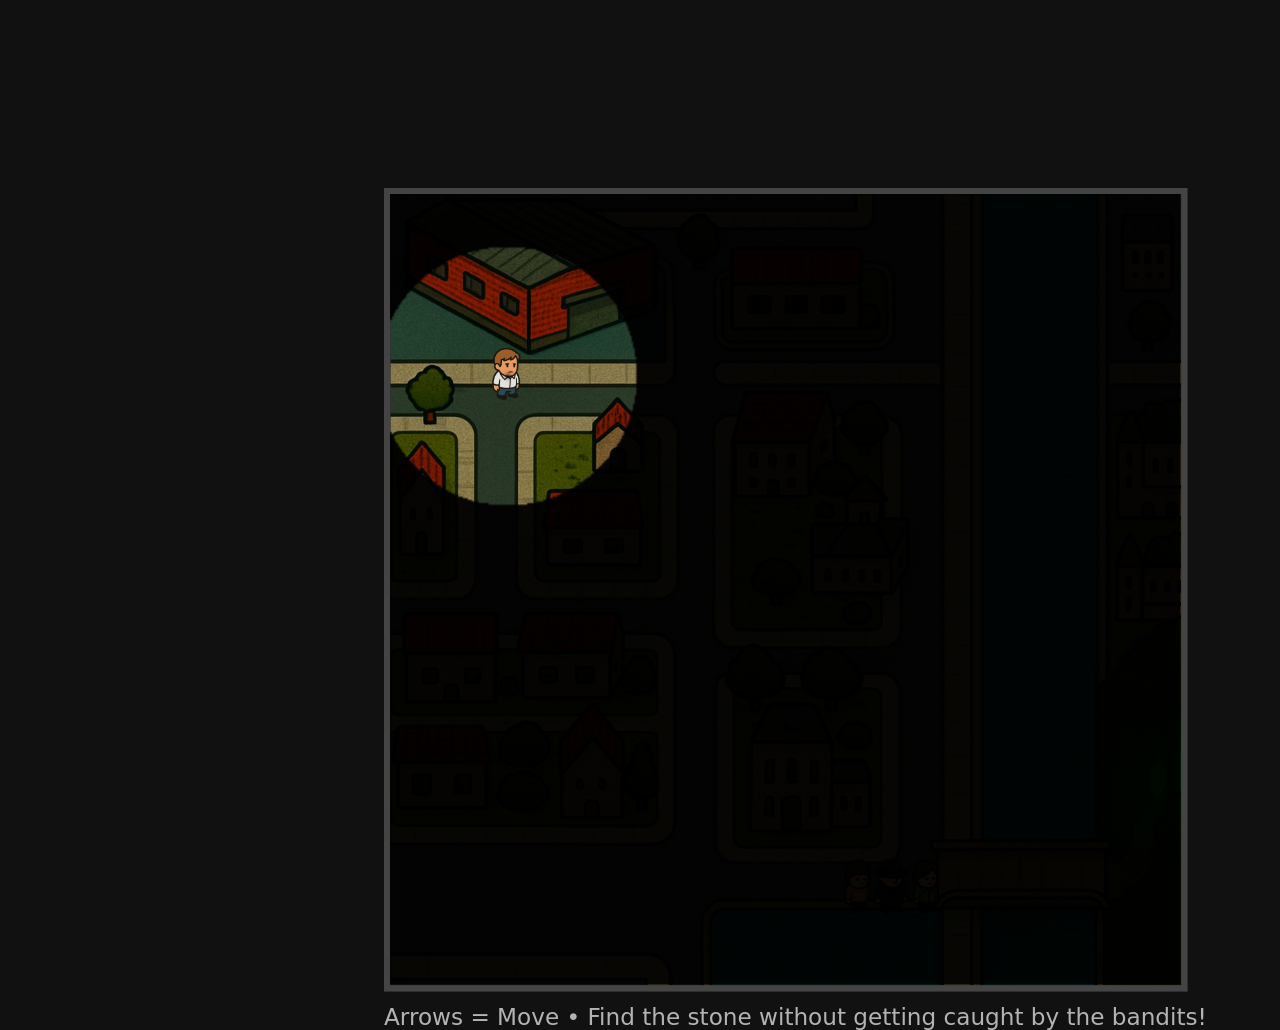
==== commit 310cff83: "Update index.html" ====
--- a/index.html
+++ b/index.html
@@ -195,9 +195,12 @@
     justify-content: center;
   }
 
-  @media (pointer: fine) {
-    #mobile-controls { display: none !important; }
-  }
+  @media (hover: hover) and (pointer: fine) {
+  
+  #mobile-controls {
+    display: none !important;
+  }
+}
   </style>
 </head>
 <body>
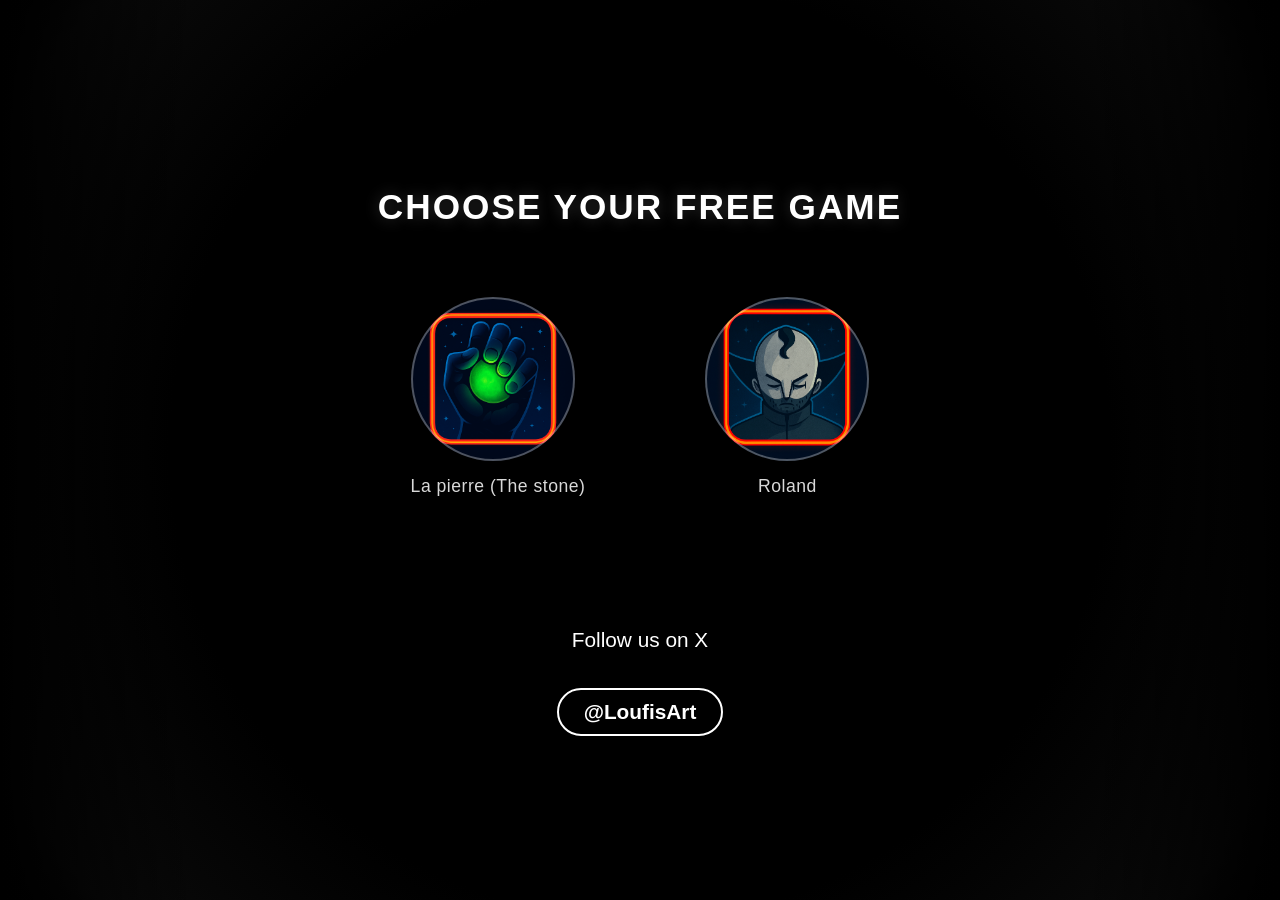
==== commit 1f714678: "Update index.html" ====
--- a/index.html
+++ b/index.html
@@ -1,453 +1,146 @@
 <!DOCTYPE html>
-<html lang="fr">
+<html lang="en">
 <head>
-  <meta charset="UTF-8" />
-  <meta name="viewport" content="width=device-width,initial-scale=1,maximum-scale=1,user-scalable=no"/>
-  <title>Loufisartgame - La pierre</title>
+  <meta charset="UTF-8">
+  <meta name="viewport" content="width=device-width, initial-scale=1.0">
+  <title>Loufi's Art Portal</title>
   <style>
-  :root {
-    --W: 500px;
-    --H: 500px;
-  }
+    /* === Style général === */
+    body {
+      margin: 0;
+      height: 100vh;
+      background: radial-gradient(circle at center, #000 60%, #050505 75%, #0a0a0a 90%, #000 100%);
+      color: white;
+      display: flex;
+      flex-direction: column;
+      justify-content: center;
+      align-items: center;
+      font-family: 'Poppins', sans-serif;
+      overflow: hidden;
+      position: relative;
+    }
 
-  * {
-    box-sizing: border-box;
-  }
+    /* === Effet de fondu noir sur les côtés === */
+    body::before, body::after {
+      content: '';
+      position: absolute;
+      top: 0;
+      width: 200px;
+      height: 100%;
+      pointer-events: none;
+      z-index: 1;
+    }
 
-  body {
-    margin: 0;
-    background: #111;
-    min-height: 100vh;
-    display: grid;
-    place-items: center;
-    color: #ddd;
-    font-family: system-ui, sans-serif;
-    -webkit-user-select: none;
-    user-select: none;
-    touch-action: none;
-  }
+    body::before {
+      left: 0;
+      background: linear-gradient(to right, rgba(0,0,0,1), rgba(0,0,0,0));
+    }
 
-  .wrapper {
-    width: 100vw;
-    height: 100vh;
-    display: grid;
-    place-items: center;
-  }
+    body::after {
+      right: 0;
+      background: linear-gradient(to left, rgba(0,0,0,1), rgba(0,0,0,0));
+    }
 
-  .scale-holder {
-    transform-origin: top left;
-    position: relative;
-  }
+    /* === Titre principal === */
+    h1 {
+      font-size: 2.2em;
+      font-weight: 700;
+      letter-spacing: 2px;
+      margin-bottom: 70px;
+      text-transform: uppercase;
+      text-shadow: 0 0 15px rgba(255,255,255,0.2);
+      z-index: 2;
+    }
 
-  #game-area {
-    width: var(--W);
-    height: var(--H);
-    background-image: url('carte.png');
-    background-size: 100% 100%;
-    position: relative;
-    border: 4px solid #444;
-    overflow: hidden;
-  }
+    /* === Conteneur des icônes === */
+    .icon-container {
+      display: flex;
+      justify-content: center;
+      gap: 120px; /* <-- espace entre les deux icônes */
+      margin-bottom: 60px;
+      z-index: 2;
+    }
 
-  .character {
-    position: absolute;
-    background-size: contain;
-    background-repeat: no-repeat;
-    background-position: center;
-    will-change: transform;
-  }
+    /* === Bloc de chaque jeu === */
+    .game-block {
+      text-align: center;
+    }
 
-  #player {
-    width: 50px;
-    height: 50px;
-    background-image: url('personnage.png');
-  }
+    /* === Icônes === */
+    .icon {
+      width: 160px;
+      height: 160px;
+      border-radius: 50%;
+      background-size: cover;
+      background-position: center;
+      transition: transform 0.3s ease, box-shadow 0.3s ease;
+      cursor: pointer;
+      border: 2px solid rgba(255,255,255,0.3);
+      margin-bottom: 15px;
+    }
 
-  #bandit {
-    width: 70px;
-    height: 70px;
-    background-image: url('bandits.png');
-  }
+    .icon:hover {
+      transform: scale(1.1);
+      box-shadow: 0 0 30px rgba(255, 255, 255, 0.4);
+      border-color: white;
+    }
 
-  /* --- Brouillard de guerre --- */
-  #fog {
-    position: absolute;
-    inset: 0;
-    width: 100%;
-    height: 100%;
-    z-index: 6; /* au-dessus de la carte et des sprites */
-    pointer-events: none;
-  }
+    /* === Nom du jeu sous l'icône === */
+    .game-name {
+      font-size: 1.1em;
+      letter-spacing: 0.5px;
+      opacity: 0.85;
+    }
 
-  /* Overlays debug */
-  .overlay {
-    position: absolute;
-    inset: 0;
-    pointer-events: none;
-  }
+    /* === Section Follow === */
+    .follow-section {
+      text-align: center;
+      margin-top: 50px;
+      font-size: 1.3em;
+      z-index: 2;
+    }
 
-  #collision-preview {
-    mix-blend-mode: screen;
-    opacity: 0;
-    transition: opacity .15s;
-  }
+    .follow-link {
+      display: inline-block;
+      margin-top: 15px;
+      padding: 10px 25px;
+      border: 2px solid white;
+      border-radius: 50px;
+      color: white;
+      text-decoration: none;
+      font-weight: 600;
+      transition: background 0.3s ease, color 0.3s ease, box-shadow 0.3s ease;
+    }
 
-  #collision-preview.on { opacity: .85; }
-
-  #axes {
-    opacity: 0;
-    transition: opacity .15s;
-  }
-
-  #axes.on { opacity: .9; }
-
-  #legend {
-    margin-top: .5rem;
-    opacity: .8;
-    font-size: .9rem;
-    text-align: center;
-  }
-
-  /* Modals */
-  .modal-backdrop {
-    position: absolute;
-    inset: 0;
-    background: rgba(0, 0, 0, .6);
-    display: none;
-    align-items: center;
-    justify-content: center;
-    z-index: 10;
-  }
-
-  .modal {
-    width: min(420px, 92%);
-    background: #1f1f1f;
-    color: #eee;
-    border: 1px solid #333;
-    border-radius: 14px;
-    padding: 18px 16px;
-    box-shadow: 0 10px 30px rgba(0, 0, 0, .4);
-  }
-
-  .modal h3 {
-    margin: 0 0 8px;
-    font-size: 1.15rem;
-  }
-
-  .modal p {
-    margin: .5rem 0 1rem;
-    line-height: 1.3;
-  }
-
-  .modal .actions {
-    display: flex;
-    gap: .5rem;
-    justify-content: flex-end;
-  }
-
-  .btn {
-    appearance: none;
-    border: none;
-    border-radius: 10px;
-    padding: 10px 14px;
-    cursor: pointer;
-    background: #2e2e2e;
-    color: #eee;
-  }
-
-  .btn.primary { background: #2b6cb0; }
-
-  .btn[href] {
-    text-decoration: none;
-    display: inline-block;
-  }
-
-  .btn:focus {
-    outline: 2px solid #6ca0ff;
-    outline-offset: 2px;
-  }
-
-  .show { display: flex !important; }
-
-  /* --- D-pad mobile --- */
-  #mobile-controls {
-    position: absolute;
-    left: 8px;
-    bottom: 8px;
-    display: flex;
-    gap: 6px;
-    z-index: 5;
-    user-select: none;
-    touch-action: none;
-  }
-
-  .pad {
-    width: 54px;
-    height: 54px;
-    border-radius: 12px;
-    border: 1px solid #444;
-    background: #222;
-    color: #eee;
-    font-size: 22px;
-    line-height: 1;
-    display: flex;
-    align-items: center;
-    justify-content: center;
-  }
-
-  @media (hover: hover) and (pointer: fine) {
-  
-  #mobile-controls {
-    display: none !important;
-  }
-}
+    .follow-link:hover {
+      background: white;
+      color: black;
+      box-shadow: 0 0 15px rgba(255,255,255,0.5);
+    }
   </style>
 </head>
 <body>
-  <div class="wrapper">
-    <div id="scale-holder" class="scale-holder">
-      <div id="game-area">
-        <div id="player" class="character" aria-label="joueur"></div>
-        <div id="bandit" class="character" aria-label="bandit"></div>
+  <h1>Choose your free game</h1>
 
-        <!-- Canvas du brouillard -->
-        <canvas id="fog" width="500" height="500"></canvas>
-
-        <!-- Overlays -->
-        <canvas id="collision-preview" class="overlay" width="500" height="500"></canvas>
-        <canvas id="axes" class="overlay" width="500" height="500"></canvas>
-
-        <!-- WIN MODAL -->
-        <div id="win-wrap" class="modal-backdrop" role="dialog" aria-modal="true">
-          <div class="modal">
-            <h3>Congratulations!</h3>
-            <p>
-              You found the stone before the bandits caught you — you win!<br/>
-              Click below to read the comic for free on the website.
-            </p>
-            <div class="actions">
-              <a class="btn primary" target="_blank" href="https://louphi1987.github.io/Site_de_Louphi/">Visit the site</a>
-              <button id="win-cancel" class="btn">Cancel</button>
-            </div>
-          </div>
-        </div>
-
-        <!-- LOSE MODAL -->
-        <div id="lose-wrap" class="modal-backdrop" role="dialog" aria-modal="true">
-          <div class="modal">
-            <h3>You are trapped!</h3>
-            <p>Try again!</p>
-            <div class="actions">
-              <button id="lose-restart" class="btn primary">Restart</button>
-            </div>
-          </div>
-        </div>
-
-        <!-- D-pad mobile -->
-        <div id="mobile-controls">
-          <button class="pad" data-key="ArrowLeft">◀</button>
-          <div style="display:flex;flex-direction:column;gap:6px;">
-            <button class="pad" data-key="ArrowUp">▲</button>
-            <button class="pad" data-key="ArrowDown">▼</button>
-          </div>
-          <button class="pad" data-key="ArrowRight">▶</button>
-        </div>
+    <div class="icon-container">
+      <div class="game-block">
+        <a href="#" onclick="window.location.href='game.html'; return false;">
+          <div class="icon" style="background-image: url('La_pierre_ic.png');"></div>
+        </a>
+        <div class="game-name">La pierre (The stone)</div>
       </div>
 
-      <div id="legend">
-        Arrows = Move • Find the stone without getting caught by the bandits!
+      <div class="game-block">
+        <a href="#" onclick="window.location.href='game2.html'; return false;">
+          <div class="icon" style="background-image: url('Roland_ic.png');"></div>
+        </a>
+        <div class="game-name">Roland</div>
       </div>
     </div>
+
+  <div class="follow-section">
+    <p>Follow us on X</p>
+    <a class="follow-link" href="https://x.com/loufisart" target="_blank">@LoufisArt</a>
   </div>
-
-<script>
-  // --- Mise à l'échelle responsive ---
-  const holder = document.getElementById('scale-holder');
-  function fit(){
-    const vw = window.innerWidth, vh = window.innerHeight;
-    const scale = Math.min(vw/500, (vh)/560);
-    holder.style.transform = `scale(${scale})`;
-  }
-  window.addEventListener('resize', fit);
-  fit();
-
-  const player  = document.getElementById('player');
-  const bandit  = document.getElementById('bandit');
-  const game    = document.getElementById('game-area');
-
-  const preview = document.getElementById('collision-preview');
-  const pctx    = preview.getContext('2d', { willReadFrequently:true });
-
-  // Modals
-  const winWrap  = document.getElementById('win-wrap');
-  const winCancel= document.getElementById('win-cancel');
-  const loseWrap = document.getElementById('lose-wrap');
-  const loseBtn  = document.getElementById('lose-restart');
-
-  const AREA_W = game.clientWidth, AREA_H = game.clientHeight;
-  const PLAYER_W = player.clientWidth, PLAYER_H = player.clientHeight;
-  const BANDIT_W = bandit.clientWidth, BANDIT_H = bandit.clientHeight;
-
-  const SPAWN = { x: 48, y: 88 };
-  const PATROL = { x1: 180, x2: 360, y: 430 };
-  const GOAL = { x: 450, y: 365, w: 46, h: 110 };
-
-  const playerSpeed = 3.5;
-  const banditSpeed = 2;
-  const whiteThreshold = 200;
-
-  let x = SPAWN.x, y = SPAWN.y;
-  const clamp = (v,a,b)=>Math.max(a,Math.min(v,b));
-
-  const targetLeft  = ()=> clamp(PATROL.x1 - BANDIT_W/2, 0, AREA_W - BANDIT_W);
-  const targetRight = ()=> clamp(PATROL.x2 - BANDIT_W/2, 0, AREA_W - BANDIT_W);
-  const targetY     = ()=> clamp(PATROL.y  - BANDIT_H/2, 0, AREA_H - BANDIT_H);
-
-  let bx = targetLeft(), by = targetY(), bdir = 1;
-
-  const keys = new Set();
-  let pixels = null, stride = AREA_W * 4;
-  let gamePaused = false;
-
-  // --- Brouillard de guerre ---
-  const fog = document.getElementById('fog');
-  const fctx = fog.getContext('2d');
-  fog.width = AREA_W;
-  fog.height = AREA_H;
-  const fogColor = 'rgba(0, 0, 0, 0.95)';
-  const revealRadius = 80;
-
-  function drawFog(){
-    const cx = x + PLAYER_W/2;
-    const cy = y + PLAYER_H/2;
-    const gradient = fctx.createRadialGradient(cx, cy, 0, cx, cy, revealRadius);
-    gradient.addColorStop(0, 'rgba(0,0,0,0)');
-    gradient.addColorStop(1, fogColor);
-
-    fctx.globalCompositeOperation = 'destination-out';
-    fctx.beginPath();
-    fctx.fillStyle = gradient;
-    fctx.arc(cx, cy, revealRadius, 0, Math.PI*2);
-    fctx.fill();
-    fctx.globalCompositeOperation = 'source-over';
-  }
-
-  fctx.fillStyle = fogColor;
-  fctx.fillRect(0,0,AREA_W,AREA_H);
-
-  // --- Contrôles tactiles ---
-  const pads = document.querySelectorAll('.pad');
-  function press(k){ keys.add(k); }
-  function release(k){ keys.delete(k); }
-  pads.forEach(btn=>{
-    const k = btn.dataset.key;
-    btn.addEventListener('touchstart', e=>{ e.preventDefault(); if(!gamePaused) press(k); }, {passive:false});
-    btn.addEventListener('touchend', e=>{ e.preventDefault(); release(k); }, {passive:false});
-  });
-
-  // --- Charger carte de collision ---
-  const collImg = new Image();
-  collImg.crossOrigin = 'anonymous';
-  collImg.src = 'carte-collision.png';
-  collImg.onload = () => {
-    pctx.clearRect(0,0,AREA_W,AREA_H);
-    pctx.drawImage(collImg, 0, 0, AREA_W, AREA_H);
-    try {
-      const img = pctx.getImageData(0,0,AREA_W,AREA_H);
-      pixels = img.data; stride = AREA_W * 4;
-    } catch(e){ pixels = null; }
-    requestAnimationFrame(loop);
-  };
-
-  // --- Fonctions de collision ---
-  function isWhitePixel(px, py){
-    if (px<0||py<0||px>=AREA_W||py>=AREA_H) return false;
-    if (!pixels) return true;
-    const i=(py|0)*stride+(px|0)*4;
-    const r=pixels[i], g=pixels[i+1], b=pixels[i+2], a=pixels[i+3];
-    return (r>=whiteThreshold && g>=whiteThreshold && b>=whiteThreshold && a>0);
-  }
-  function rectWalkable(nx, ny, w, h){
-    const pts = [
-      [nx+2, ny+2], [nx+w-3, ny+2], [nx+2, ny+h-3], [nx+w-3, ny+h-3],
-      [nx+w/2, ny+2], [nx+w/2, ny+h-3], [nx+2, ny+h/2], [nx+w-3, ny+h/2],
-      [nx+w/2, ny+h/2]
-    ];
-    for (const [px,py] of pts) if (!isWhitePixel(px,py)) return false;
-    return true;
-  }
-  function tryMoveRect(curX, curY, w, h, oldX, oldY){
-    if (rectWalkable(curX, curY, w, h)) return [curX, curY];
-    if (rectWalkable(curX, oldY, w, h)) return [curX, oldY];
-    if (rectWalkable(oldX, curY, w, h)) return [oldX, curY];
-    return [oldX, oldY];
-  }
-  function rectsOverlap(ax,ay,aw,ah,bx,by,bw,bh){
-    return ax < bx + bw && ax + aw > bx && ay < by + bh && ay + ah > by;
-  }
-
-  // --- Clavier ---
-  document.addEventListener('keydown', e=>{
-    if (['ArrowUp','ArrowDown','ArrowLeft','ArrowRight'].includes(e.key)){
-      e.preventDefault(); if(!gamePaused) keys.add(e.key);
-    }
-  });
-  document.addEventListener('keyup', e=>keys.delete(e.key));
-
-  // --- Fermeture modals ---
-  winCancel.addEventListener('click', ()=>{ winWrap.classList.remove('show'); gamePaused=false; requestAnimationFrame(loop); });
-  loseBtn.addEventListener('click', ()=>{
-    loseWrap.classList.remove('show');
-    x = SPAWN.x; y = SPAWN.y;
-    player.style.transform = `translate(${x}px, ${y}px)`;
-    fctx.fillStyle = fogColor; fctx.fillRect(0,0,AREA_W,AREA_H); // remet le brouillard
-    gamePaused=false; requestAnimationFrame(loop);
-  });
-
-  // --- Boucle ---
-  let last = performance.now();
-  function loop(now){
-    if (gamePaused) return;
-    const dt = Math.min(32, now-last); last = now;
-
-    let nx = x, ny = y;
-    if (keys.has('ArrowUp')) ny -= playerSpeed;
-    if (keys.has('ArrowDown')) ny += playerSpeed;
-    if (keys.has('ArrowLeft')) nx -= playerSpeed;
-    if (keys.has('ArrowRight')) nx += playerSpeed;
-    nx = clamp(nx, 0, AREA_W-PLAYER_W);
-    ny = clamp(ny, 0, AREA_H-PLAYER_H);
-    [x,y] = tryMoveRect(nx, ny, PLAYER_W, PLAYER_H, x, y);
-    player.style.transform = `translate(${x}px, ${y}px)`;
-
-    // Victoire ?
-    if (rectsOverlap(x,y,PLAYER_W,PLAYER_H, GOAL.x,GOAL.y,GOAL.w,GOAL.h)){
-      winWrap.classList.add('show'); gamePaused=true;
-      return;
-    }
-
-    // Bandit
-    const L = targetLeft(), R = targetRight(), TY = targetY();
-    by = TY;
-    let nbx = bx + bdir * banditSpeed;
-    [bx, by] = tryMoveRect(nbx, by, BANDIT_W, BANDIT_H, bx, by);
-    if (bdir > 0 && bx >= R - 1) { bx = R; bdir = -1; }
-    if (bdir < 0 && bx <= L + 1) { bx = L; bdir = 1; }
-    if (!rectWalkable(bx, by, BANDIT_W, BANDIT_H)) { bdir *= -1; }
-    bandit.style.transform = `translate(${bx}px, ${by}px)`;
-
-    // Défaite ?
-    if (rectsOverlap(x,y,PLAYER_W,PLAYER_H, bx,by,BANDIT_W,BANDIT_H)){
-      loseWrap.classList.add('show'); gamePaused=true;
-      return;
-    }
-
-    drawFog(); // Met à jour le brouillard
-    requestAnimationFrame(loop);
-  }
-
-  player.style.transform = `translate(${x}px, ${y}px)`;
-  bandit.style.transform = `translate(${bx}px, ${by}px)`;
-</script>
 </body>
 </html>
